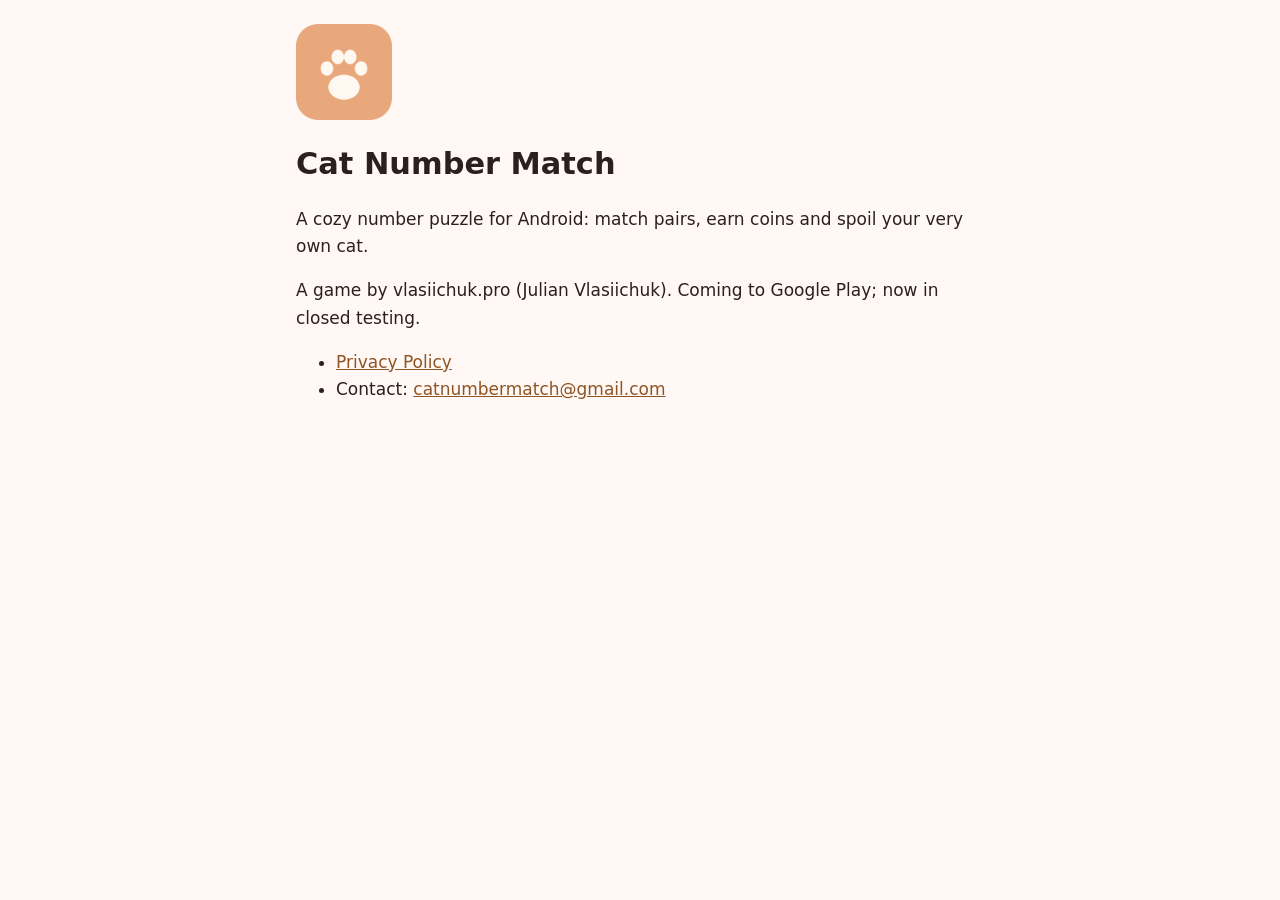
==== index.html @ c4f6f6e9 "Cat Number Match: home page and privacy policy Co-Authored-By: Claude Opus 5.5 <noreply@anthropic.co" ====
<!doctype html>
<html lang="en">
<head>
<meta charset="utf-8">
<meta name="viewport" content="width=device-width, initial-scale=1">
<title>Cat Number Match</title>
<link rel="stylesheet" href="style.css">
</head>
<body>
<main>
<img class="icon" src="icon.png" alt="">
<h1>Cat Number Match</h1>
<p>A cozy number puzzle for Android: match pairs, earn coins and spoil your very own cat.</p>
<p>A game by vlasiichuk.pro (Julian Vlasiichuk). Coming to Google Play; now in closed testing.</p>
<ul>
<li><a href="privacy/">Privacy Policy</a></li>
<li>Contact: <a href="mailto:catnumbermatch@gmail.com">catnumbermatch@gmail.com</a></li>
</ul>
</main>
</body>
</html>
---- style.css ----
:root {
  --bg: #fff8f5;
  --ink: #2b211c;
  --muted: #6f5f57;
  --accent: #8e5526;
}
@media (prefers-color-scheme: dark) {
  :root {
    --bg: #1f1915;
    --ink: #efe2d9;
    --muted: #b9a89d;
    --accent: #e3ab6e;
  }
}
* { box-sizing: border-box; }
body {
  margin: 0;
  background: var(--bg);
  color: var(--ink);
  font: 17px/1.6 system-ui, -apple-system, "Segoe UI", Roboto, sans-serif;
}
main { max-width: 720px; margin: 0 auto; padding: 24px 16px 48px; }
h1 { font-size: 1.9rem; margin: 0.4em 0 0.2em; }
h2 { font-size: 1.2rem; margin-top: 1.8em; }
a { color: var(--accent); }
.meta, .back { color: var(--muted); font-size: 0.95rem; }
code { font-size: 0.9em; }
.icon { width: 96px; height: 96px; border-radius: 22px; }
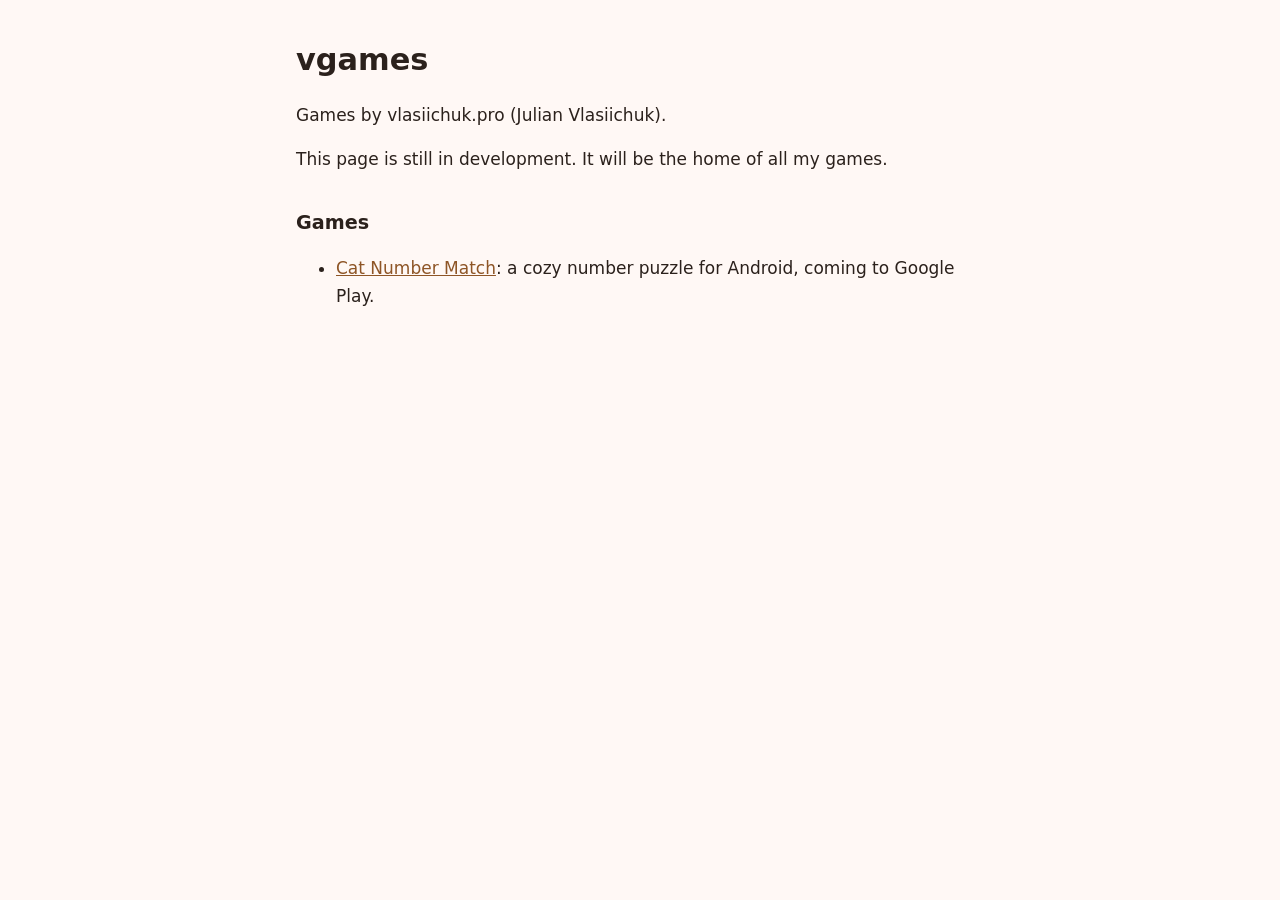
==== commit b18a02d5: "Hub placeholder at /, Cat Number Match page at /cat-number-match/ Co-Authored-By: Claude Opus 5.5 <n" ====
--- a/index.html
+++ b/index.html
@@ -3,18 +3,18 @@
 <head>
 <meta charset="utf-8">
 <meta name="viewport" content="width=device-width, initial-scale=1">
-<title>Cat Number Match</title>
+<title>vgames by vlasiichuk.pro</title>
+<link rel="icon" href="icon.png">
 <link rel="stylesheet" href="style.css">
 </head>
 <body>
 <main>
-<img class="icon" src="icon.png" alt="">
-<h1>Cat Number Match</h1>
-<p>A cozy number puzzle for Android: match pairs, earn coins and spoil your very own cat.</p>
-<p>A game by vlasiichuk.pro (Julian Vlasiichuk). Coming to Google Play; now in closed testing.</p>
+<h1>vgames</h1>
+<p>Games by vlasiichuk.pro (Julian Vlasiichuk).</p>
+<p>This page is still in development. It will be the home of all my games.</p>
+<h2>Games</h2>
 <ul>
-<li><a href="privacy/">Privacy Policy</a></li>
-<li>Contact: <a href="mailto:catnumbermatch@gmail.com">catnumbermatch@gmail.com</a></li>
+<li><a href="cat-number-match/">Cat Number Match</a>: a cozy number puzzle for Android, coming to Google Play.</li>
 </ul>
 </main>
 </body>
